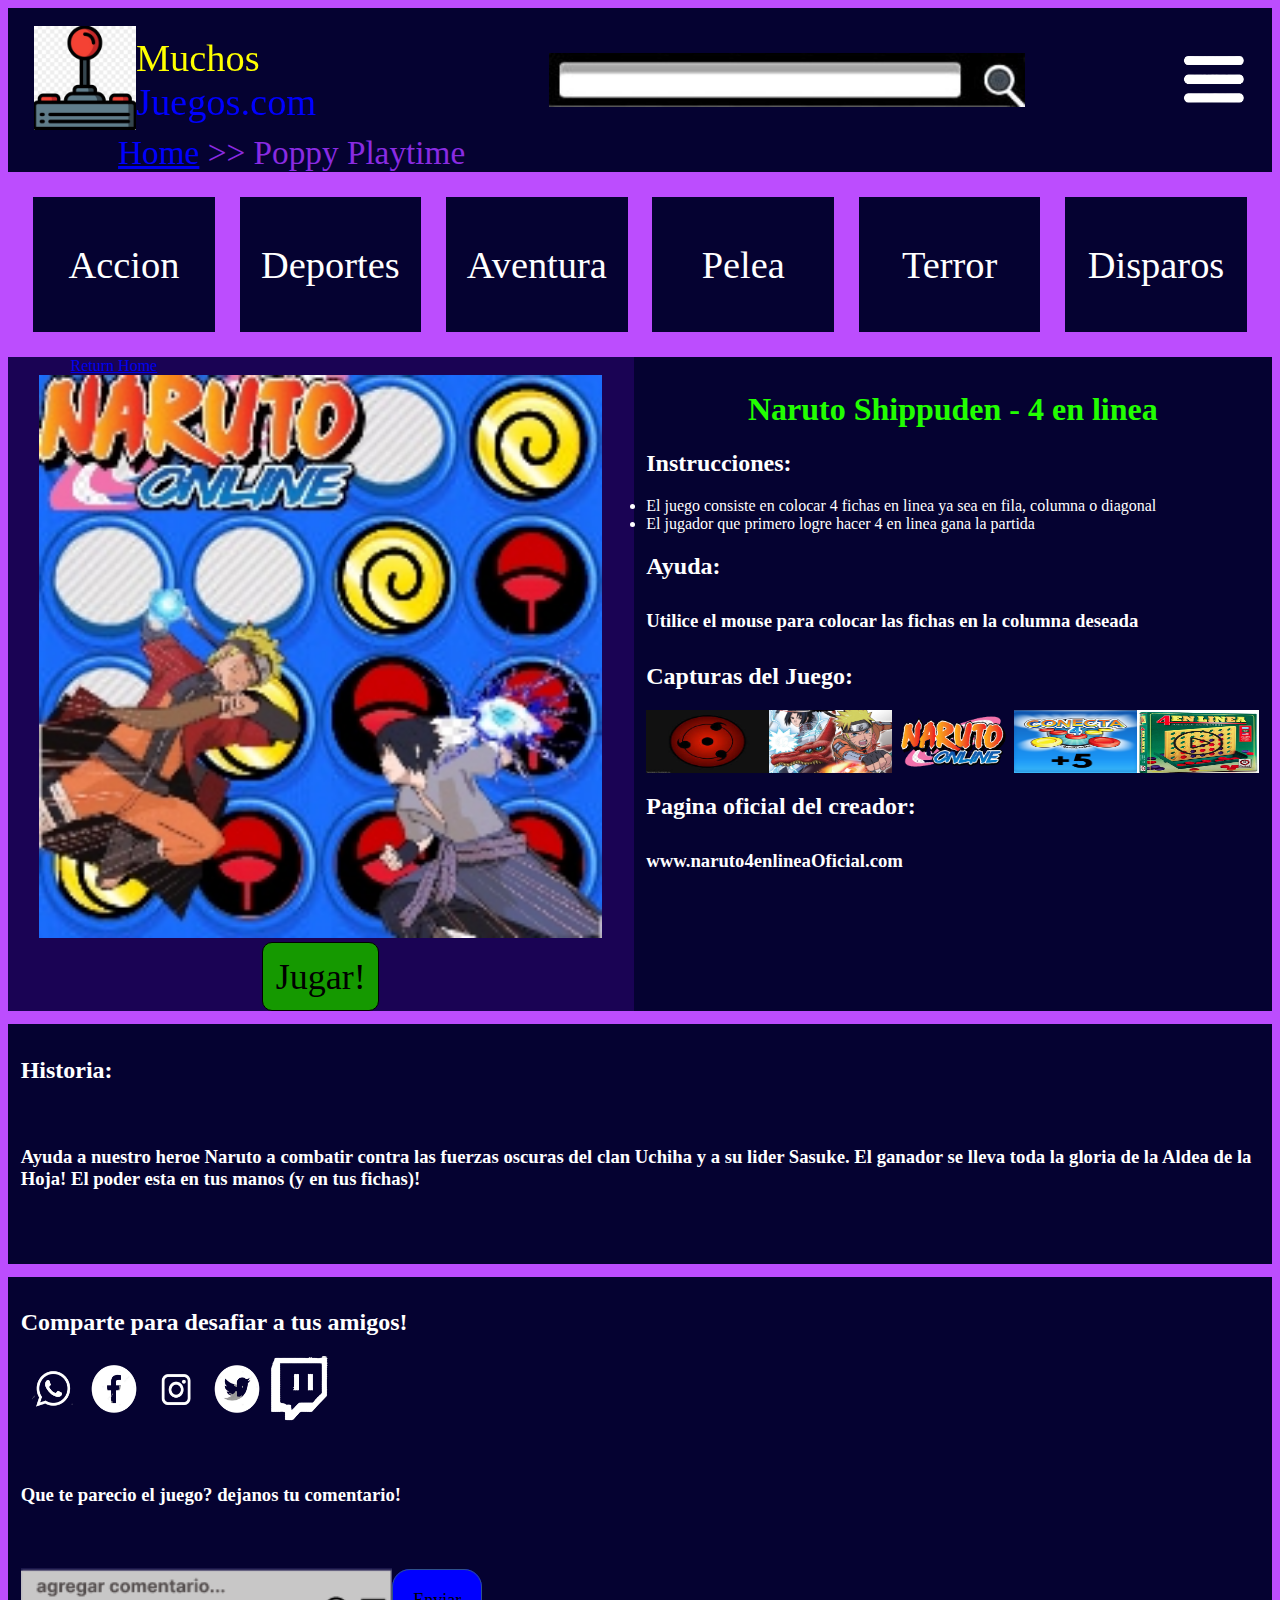
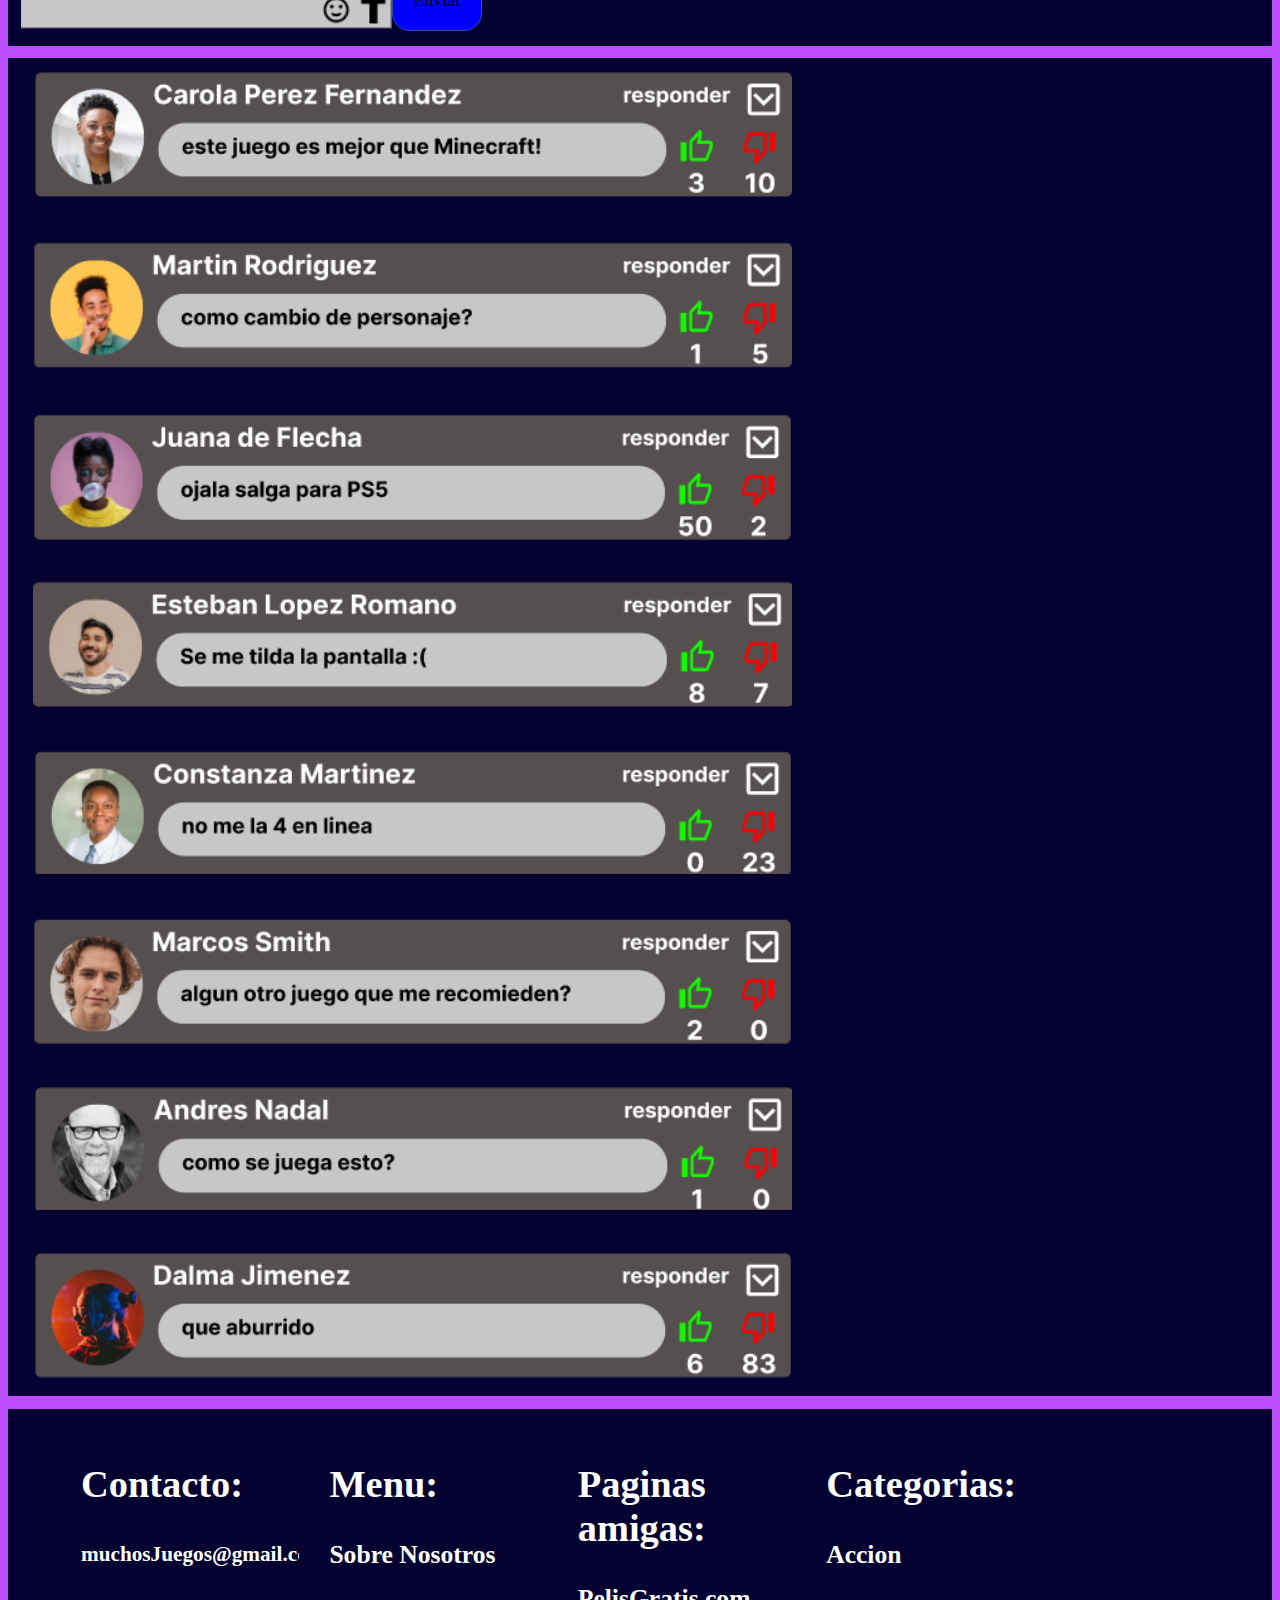
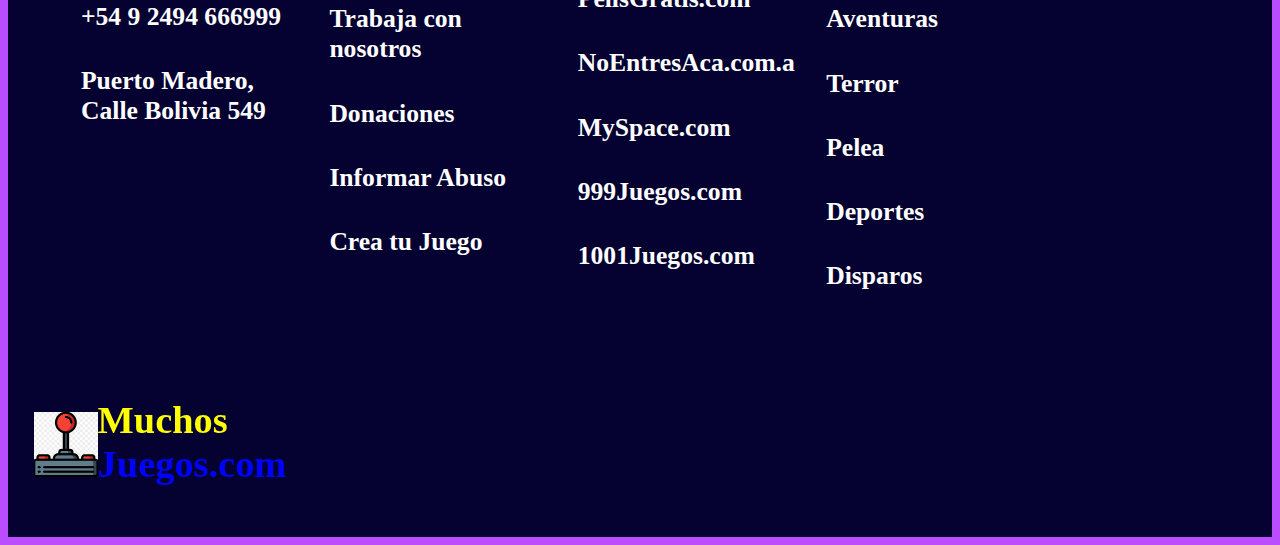
==== pagina2-4EnLinea.html @ 68575685 "asd" ====
<!DOCTYPE html>
<html lang="en">
<head>
    <meta charset="UTF-8">
    <meta http-equiv="X-UA-Compatible" content="IE=edge">
    <meta name="viewport" content="width=device-width, initial-scale=1.0">
    <link rel="stylesheet" href="css/styles2.css">    
    <title>4 en linea</title>
</head>
<body>
    <header>
        <div class="sub-header">
            <div class="logoYTitulo">
                <div class="cont-logo">
                    <img class="logo" src="./Imagenes/palanquita.jpg" alt="palanquita">
                </div>
                <div class="cont-titulo">
                    <div class="titulo">Muchos Juegos.com</div>
                </div>
            </div>
            <div class="barraBuscador">
                <img class="barrita" src="./Imagenes/barra.jpg" alt="barraBuscador">
            </div>
            <div class="menuHamburguesa">
                <img class="hamburguesita" src="./Imagenes/hamburguesa3.png" alt="menuHamburguesa">
            </div>
        </div>
        <div class="breadcrumbs">
            <a href="index.html"><div class="texto-breadcrumbs"><span>Home</span></a> >> Poppy Playtime</div>
        </div>
    </header>
    <nav>
        <div class="categoriasJuegos">Accion</div>
        <div class="categoriasJuegos">Deportes</div>
        <div class="categoriasJuegos">Aventura</div>
        <div class="categoriasJuegos">Pelea</div>
        <div class="categoriasJuegos">Terror</div>
        <div class="categoriasJuegos">Disparos</div>
    </nav>
    <main>
        <div class="seccion4EnLinea">
            <div class="cont-4enlinea">
                <div class="titulo-4enlinea blanco"><a href="index.html"> Return Home </a></div>
                <div class="cont-imagen-4enlinea"><img src="./Imagenes/Naruto - 4 en linea customisado.jpg" alt=""></div>
                <div class="cont-botones-4enlinea"><a href="EjecucionDelJuego.html" class="boton-4enlinea">Jugar!</a></div>
            </div>
            <div class="cont-intrucciones-4enlinea">
                <div class="titulo-intrucciones"><h1>Naruto Shippuden - 4 en linea</h1></div>
                <div class="intrucciones blanco"><h2>Instrucciones:</h2></div>
                <div class="sub-instrucciones blanco">
                    <li>El juego consiste en colocar 4 fichas en linea ya sea en fila, columna o diagonal</li>
                    <li>El jugador que primero logre hacer 4 en linea gana la partida</li>
                </div>
                <div class="ayuda blanco"><h2>Ayuda:</h2></div>
                <div class="sub-ayuda blanco"><h3>Utilice el mouse para colocar las fichas en la columna deseada</h3></div>
                <div class="capturas-del-juego blanco"><h2>Capturas del Juego:</h2></div>
                <div class="cont-capturas">
                    <div class="imagen-captura"><img src="./Imagenes/naruto sharingan.jfif" alt="4enlinea"></div> 
                    <div class="imagen-captura"><img src="./Imagenes/naruto.jpeg" alt="4enlinea4"></div>
                    <div class="imagen-captura"><img src="./Imagenes/naruto-removebg-preview.png" alt="4enlinea3"></div>
                    <div class="imagen-captura"><img src="./Imagenes/4enlinea2(+5).png" alt="4enlinea2"></div>
                    <div class="imagen-captura"><img src="./Imagenes/4enlinea5(video).jpg" alt="4enlinea5"></div>
                </div>
                <div class="pagina-oficial blanco"><h2>Pagina oficial del creador:</h2></div>
                <div class="blanco"><h3>www.naruto4enlineaOficial.com</h3></div>
            </div>
        </div>
<!--------------------------HISTORIA------------------------>
        <div class="seccionHistoria">
            <h2 class="blanco">Historia:</h2>
            <h3 class="blanco">Ayuda a nuestro heroe Naruto a combatir contra las fuerzas oscuras del clan Uchiha
                y a su lider Sasuke. El ganador se lleva toda la gloria de la Aldea de la Hoja! El poder esta en tus manos (y en tus fichas)!  </h3>
            
        </div>
<!--------------------------COMENTAR------------------------>
        <div class="seccionComentar">
            <div class="titulo-comentar blanco"><h2>Comparte para desafiar a tus amigos!</h2></div>
                <div class="iconos-redes-comentar">
                    <div class="cont-icono-comentar"><img src="./Imagenes/icono-whatsapp-removebg-preview.png" alt=""></div>
                    <div class="cont-icono-comentar"><img src="./Imagenes/icono-facebook-removebg-preview.png" alt=""></div>
                    <div class="cont-icono-comentar"><img src="./Imagenes/icono-instagram-removebg-preview.png" alt=""></div>
                    <div class="cont-icono-comentar"><img src="./Imagenes/icono-twitter-removebg-preview.png" alt=""></div>
                    <div class="cont-icono-comentar"><img src="./Imagenes/twich-removebg-preview.png" alt=""></div>
                </div>
            <div class="subtitulo-comentar blanco">
                <h3>Que te parecio el juego? dejanos tu comentario!</h3>
            </div>
            <div class="caja-y-boton">
                <div class="caja-de-comentarios"><img src="./Imagenes/caja de comentarios.png" alt=""></div>
                <div class="boton-comentar"><a href="" target="_blank" class="botonEnviar">Enviar</a></div>
            </div>
        </div>
<!--------------------------COMENTARIOS------------------------>
        <div class="seccionComentarios">
            <div class="comentario-image"><img src="./Imagenes/comentario1.png" alt=""></div>
            <div class="comentario-image"><img src="./Imagenes/comentario2.png" alt=""></div>
            <div class="comentario-image"><img src="./Imagenes/comentario3.png" alt=""></div>
            <div class="comentario-image"><img src="./Imagenes/comentario4.png" alt=""></div>
            <div class="comentario-image"><img src="./Imagenes/comentario5.png" alt=""></div>
            <div class="comentario-image"><img src="./Imagenes/comentario6.png" alt=""></div>
            <div class="comentario-image"><img src="./Imagenes/comentario7.png" alt=""></div>
            <div class="comentario-image"><img src="./Imagenes/comentario8.png" alt=""></div>
        </div>
    </main>
<!-------------------------FIN MAIN SECTION--------------------->
    <footer>
        <div class="elementosFooter">
            <div class="cont-footer">
                <h2>Contacto:</h2>
                <h5>muchosJuegos@gmail.com</h5>
                <h4>+54 9 2494 666999</h4>
                <h4>Puerto Madero, Calle Bolivia 549</h4>
            </div>
            <div class="cont-footer">
                <h2>Menu:</h2>
                <h4>Sobre Nosotros</h4>
                <h4>Trabaja con nosotros</h4>
                <h4>Donaciones</h4>
                <h4>Informar Abuso</h4>
                <h4>Crea tu Juego</h4>
            </div>
            <div class="cont-footer">
                <h2>Paginas amigas:</h2>
                <h4>PelisGratis.com</h4>
                <h4>NoEntresAca.com.ar</h4>
                <h4>MySpace.com</h4>
                <h4>999Juegos.com</h4>
                <h4>1001Juegos.com</h4>
            </div>
            <div class="cont-footer">
                <h2>Categorias:</h2>
                <h4>Accion</h4>
                <h4>Aventuras</h4>
                <h4>Terror</h4>
                <h4>Pelea</h4>
                <h4>Deportes</h4>
                <h4>Disparos</h4>
            </div>
        </div>
        <div class="logo-footer">
            <div class="cont-logo">
                <img class="logo" src="./Imagenes/palanquita.jpg" alt="palanquita">
            </div>
            <div class="cont-titulo">
                <a href="index.html" target="_blank"><h1 class="titulo">Muchos Juegos.com</h1></a></div>
            </div>
        </div>
    </footer>
</body>
</html>
---- css/styles2.css ----
/*-----------------------------BODY CSS--------------------->*/
body{
    background-color:#BC4DFE;
}

/*-----------------------------HEADER CSS--------------------->*/
header{
    background-color: #050231;
    display: block;
    height: 25h;
}
.sub-header{
    padding-top: 2vh;
    display: flex;
    align-items:center;
    justify-content: space-between;
    padding-left: 2vw;
    padding-right: 2vw;
}

img{
    height: 100%;
    width: 100%;
}

.logo{
    width: 100%;
}

.cont-logo{
    max-width: 8vw;
}

.cont-titulo{
    max-width: 20vw;
}

.titulo{
    font-size: 3vw;
    background-image: linear-gradient(0deg, blue 50%, yellow 50%);
    display: inline-block;
    -webkit-background-clip: text;
    -webkit-text-fill-color: transparent;
    max-width: 100%;
    max-height: 100%;
    width: 40vw;
}

.logoYTitulo{
    display: flex;
    align-items: center;
    flex-wrap: nowrap;
    justify-content: space-evenly;
    max-width: 30%;
    
}

.menuHamburguesa{
    height: 6vh;
    width: 5vw;
    
}

.texto-breadcrumbs{
    padding-left: 8.6vw;
    font-size: 2.6vw;
    color:blueviolet;

}

a:hover {
    color: greenyellow;
}

nav a{
    color:white;
    text-decoration: none;

}

.cont-tarjeta a:hover{
    color: greenyellow;
    text-decoration: none;
}

.barraBuscador{
    max-width: 50%;
    height: 6vh;
    
}



span{
    color: blue;
}

/*-----------------------------NAVBAR CSS--------------------->*/
nav{
    background-color:#BC4DFE;
    display: flex;
    justify-content: space-evenly;
    margin: 1vw;
}


.categoriasJuegos{
    font-size: 3vw;
    display: flex;
    align-items: center;
    justify-content: center;
    color: white;
    height: 15vh;
    width: 15vw;
    margin: 1%;
    background-color: #050231;
}

/*-----------------MAIN CSS-----------------------*/
.textoCategoria{
    font-weight: bold;
    padding-left: 2vh;
    font-size: 3vh;
    color: white;
    background-color: #050231;
    height: 4vh;
    width: 100%;
    margin-bottom: 1vh;
    margin-top: 1vh;
}

.carrusel{
    display: flex;
    width: 100%;
    height: 40vh;
    overflow-x:scroll;
}

.objetoCarrusel{
    flex: 0 0 100%;
    width: 100%;
    object-fit:cover;
    scroll-snap-align:center;  
}

.cont-tarjeta{
    min-width: 20%;
    margin-left: 1%;
    text-align: center;
    background-color: #050231;
    overflow: hidden;

}

h3{
    margin-top: 5%;
    margin-bottom: 5%;
}

.cont-imagen-tarjeta{
    height: auto;
    height: 40%;
}

.cont-titulo-tarjeta{
    font-size: 3.5vh;
    display: flex;
    justify-content: center;
    color: white;
    width: 100%;
    height: 20%;
    overflow: hidden;
}

.cont-adicionales-tarjeta{
    font-size: 1.75vw;
    height: 20%;
    width: 100%;
    display: flex;
    justify-content: center;
    color: white;
    overflow:hidden;
}

.cont-botones-tarjeta{
    height: auto;
    width: 20vw;
    display: flex;
    align-items: center;
    justify-content: center;
    overflow: hidden;
}

.gratis{
    color: rgb(0, 255, 0)
}

.premium{
    color: #005aea;
}

/*------------------------------BOTONES CSS---------------*/
.botonJugar{
    
    padding: 5%; /*espacio alrededor texto*/
    background-color: #159900; /*color botón*/
    color: black; /*color texto*/
    font-size: 2vw;
    text-align: center;
    text-decoration: none; /*decoración texto*/
    border-radius: 2vh; /*bordes redondos*/
    height: 4vh;
    width: 6vw;
}

.botonReservar{
    padding: 2%; /*espacio alrededor texto*/
    background-color: #159900; /*color botón*/
    color: black; /*color texto*/
    font-size: 4vh;
    font-weight: bold;
    text-decoration: none; /*decoración texto*/
    border-radius: 10px; /*bordes redondos*/
    height: auto;
}

.botonComprar{
    
    padding: 5%; /*espacio alrededor texto*/
    background-color: #2a9a05; /*color botón*/
    color: black; /*color texto*/
    font-size: 2vw;
    text-align: center;
    text-decoration: none; /*decoración texto*/
    border-radius: 2vh; /*bordes redondos*/
    height: 4vh;
    width: 6vw;
}

.botonCarrito{
    
    padding: 1vw; /*espacio alrededor texto*/
    background-color: #8d9f00; /*color botón*/
    color: black; /*color texto*/
    font-size: 2vw;
    text-align: center;
    text-decoration: none; /*decoración texto*/
    border-radius: 2vh; /*bordes redondos*/
    height: 4vh;
    width: 6vw;
    overflow: hidden;
}

.botonEnviar{
    border: 1px solid #2e518b; /*anchura, estilo y color borde*/
    padding: 40%;
    background-color: blue; /*color botón*/
    color: black; /*color texto*/
    font-size: 2vh;
    text-decoration: none; /*decoración texto*/
    border-radius: 2vh; /*bordes redondos*/
    height: 4vh;
    width: 4vw;
}

/*-----------------------------FOOTER CSS--------------------->*/
footer{
    margin-top: 1vh;
    background-color: #050231;
}

.elementosFooter{
    display: block;
    
    justify-content: space-evenly;
    color: white;
    padding-left: 4vw;
    padding-right: 4vw;
}
.cont-footer{
    font-size: 2vw;
    text-align: start;
    width: 16vw;
    float:left;
    margin:1vh;
    padding: 1vw;
    overflow: hidden;
}

.logo-footer{
    display:-webkit-inline-flex;
    width: 25vw;
    align-items:baseline;
    margin: 2vw;
}

/*-----------------------------4 EN LINEA CSS--------------------->*/
.seccion4EnLinea{
    display: flex;
    margin-bottom: 1%;
}

.cont-4enlinea{
    background-color: #1a0354;
    width: 50%;
}

.titulo-4enlinea{
    width: 50%;
    padding-left: 10%;
    height: auto;
}

.cont-imagen-4enlinea{
    padding-left: 5%;
    padding-right: 5%;
    width: 90%;
    height: auto;
}

.cont-botones-4enlinea{
    height: auto;
    display: flex;
    justify-content:center;
}

.cont-intrucciones-4enlinea{
    width: 49%;
    padding: 1%;
    background-color: #050231;
    
}

.blanco{
    color:white
}

.titulo-intrucciones{
    text-align: center;
    color:#22ff00;
}

.cont-capturas{
    justify-content: center;
    align-items: center;
    display: flex;
    height: 10%;
}

.imagen-captura{
    width: 100%;
    height: 100%;
}

.boton-4enlinea{
    border: black solid 1px;
    padding: 2%; /*espacio alrededor texto*/
    background-color: #159900; /*color botón*/
    color: black; /*color texto*/
    font-size: 4vh;
    text-decoration: none; /*decoración texto*/
    border-radius: 10px; /*bordes redondos*/
}

/*--------------SECCION HISTORIA CSS--------------------*/
.seccionHistoria{
    background-color: #050231;
    height: auto;
    padding: 1%;
    margin-top: 1%;
    margin-bottom: 1%;
}

/*--------------SECCION COMENTAR CSS--------------------*/
.seccionComentar{
    background-color: #050231;
    padding: 1%;
    margin-bottom: 1%;
    height: auto;
}

.iconos-redes-comentar{
    display: flex;
}

.cont-icono-comentar{
    min-width: 5%;
    max-width: 5%;

}

.caja-y-boton{
    display: flex;
    align-items: center;
}

.caja-de-comentarios{
    width: 30%;
    height: 10%;
}


/*--------------SECCION COMENTARIOS CSS--------------------*/
.seccionComentarios{
    background-color: #050231;
    display: block;
    margin-top: 1%;
    margin-bottom: 1%;
}

.comentario-image{
    padding: 1%;
    width: 60%;
    margin: 1%;
}

/*--------------SECCION LANZAMIENTO CSS--------------------*/

.titulo-lanzamiento{
    margin-top: 2%;
    margin-bottom: 2%;
    background-color: black;
    font-size: 450%;
    font-weight: bold;
    display: flex;
    justify-content: center;
    align-items: center;
    color: #24ff03;
}

.fondo-imagen-lanzamiento{
    background-image:url("/Imagenes/PuppyPlaytime6.jpg");
    background-repeat: no-repeat;

}

.imagen1-lanzamiento{
    margin-bottom: 4%;
}

.playtime3{
    background-image: url("/Imagenes/PuppyPlaytime9.jpg");
    background-size: cover;
}

.playtime3 p{
    margin-top: 2%;
    margin-bottom: 2%;
    margin-left:10%;
    margin-right: 10%;
    font-size: 200%;
    font-weight: bold;
    display: flex;
    justify-content: justify;
    align-items: justify;
    color: white;
}

.adelantos{
    background-image: url("/Imagenes/PuppyPlaytime7.jpg");
    background-size: cover;
    background-repeat: no-repeat;
}

.compradores{
    background-image: url("/Imagenes/PuppyPlaytime6.jpg");
    background-repeat: no-repeat;
    font-size: 2.5vw;
    height: 100vh;
    align-items: center;
}

.titulo-compra{
    padding-top: 10vh;
    font-size: 3vw;
    text-align: center;
    justify-content: center;
    align-items: center;
}  

div .compra p{
    text-align: center;
    font-size: 4vw;
}

.botoncito{
    display: flex;
    justify-content: center;
}

.cont-boton-lanzamiento{
    height: 6vh;
    width: 20vw;
    display: flex;
    justify-content: center;
    align-items: center;
    padding-left: 50%;
}

.primero,.segundo,.tercero,.cuarto,.quinto{
    background-color: #1a0354;
    height:400;
    width: 350px;
    margin-top: 10px;
    margin-bottom: 10px;
    margin-left:10px;
    margin-right: 10px;
}

.billy,.richard,.sarah,.david,.jessica{
    margin-top: 5px;
    margin-bottom: 40px;
    margin-left:20px;
    margin-right: 20px;
    height: 200px;
}

.jugadores h2,h3,li{
    color:white;
}

.jugadores{
    justify-content: justify;
    display: flex;
    direction: row;
}



.playtime3 h1{
    text-decoration: underline;
    font-size: 350%;
    font-weight: bold;
    display: flex;
    justify-content: center;
    align-items: center;
    color: white;
}

.explora{
    display: flex;
    justify-content:left;
}

.uno,.dos{
    width:45%;
    margin-top:3%;
    margin-bottom: 10%;
}

.dos h2{
    font-size: 350%;
    font-weight: bold;
    display: flex;
    justify-content:center;
    align-items: center;
    color: white;
}
/*
.compradores h1{
    margin-top: 5%;
    margin-bottom: 2%;
    margin-left:10%;
    margin-right: 10%;
    font-size: 300%;
    font-weight: bold;
    display: flex;
    justify-content:center;
    align-items: center;
    color: white; 
}

.compradores p{
    font-size: 200%;
    font-weight: bold;
    display: flex;
    justify-content: justify;
    align-items: justify;
    color: white;
    text-align: center;
    margin-top: 2%;
    margin-bottom: 2%;
    margin-left:10%;
    margin-right: 10%;
}
*/
.personajes h1{
    background-color:#1a0354;
    font-size: 200%;
    display: flex;
    justify-content: left;
    align-items: center;
    color: white;
}

@media (max-width: 600px){
    
    .seccionCategoria{
        margin-bottom: 1vh;
    }
    
    .categoriasJuegos{
        width: 14vw;
        height: 8vh;
    }


    .carrusel{
        height: 15%;
    }

    .cont-titulo-tarjeta{
        font-size: 2vw;
    }

    .cont-footer{
        width: 14vw;
    }

    .botonJugar{
        height: 30%;
        width: 40%;
    }

    .botonComprar{
        height: 30%;
        width: 40%;
    }

    .botonCarrito{
        
        height: 30%;
        width: 40%;
    }

    .cont-tarjeta{
        height: 35vh;
    }
}
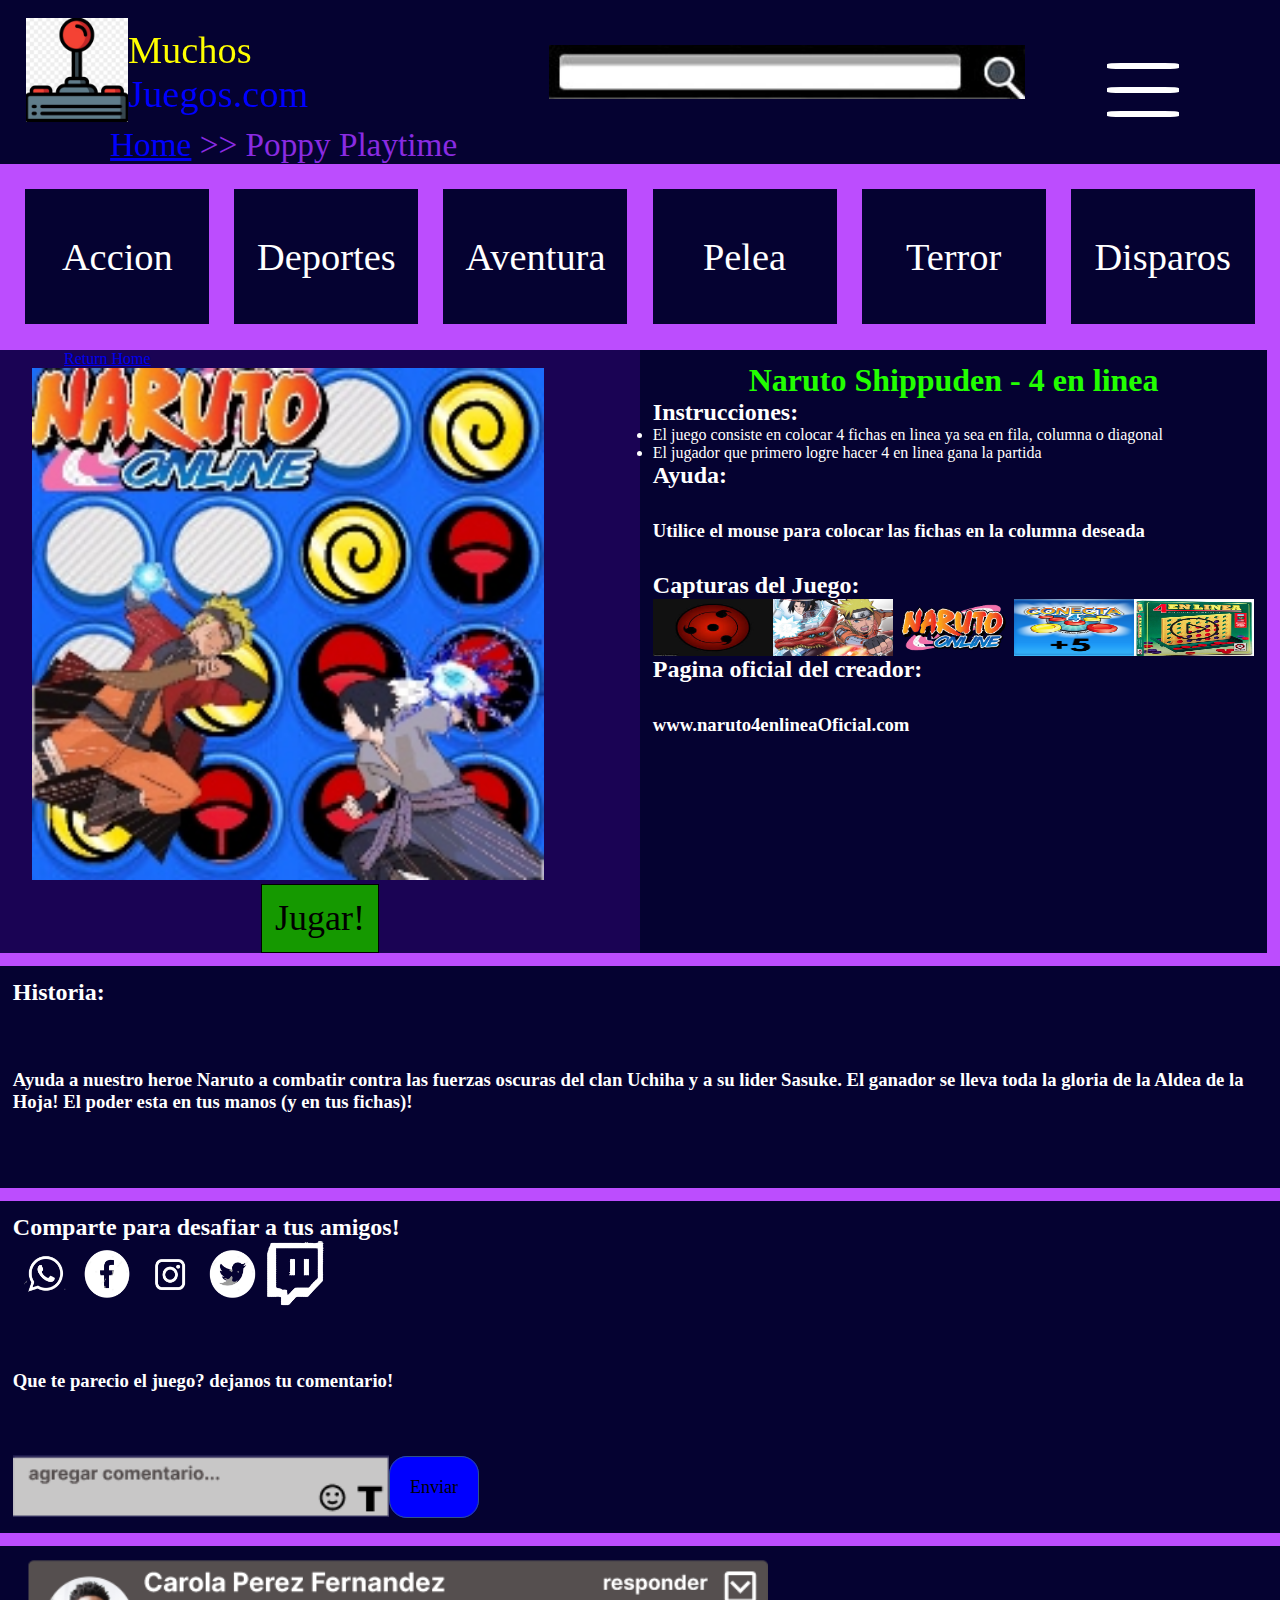
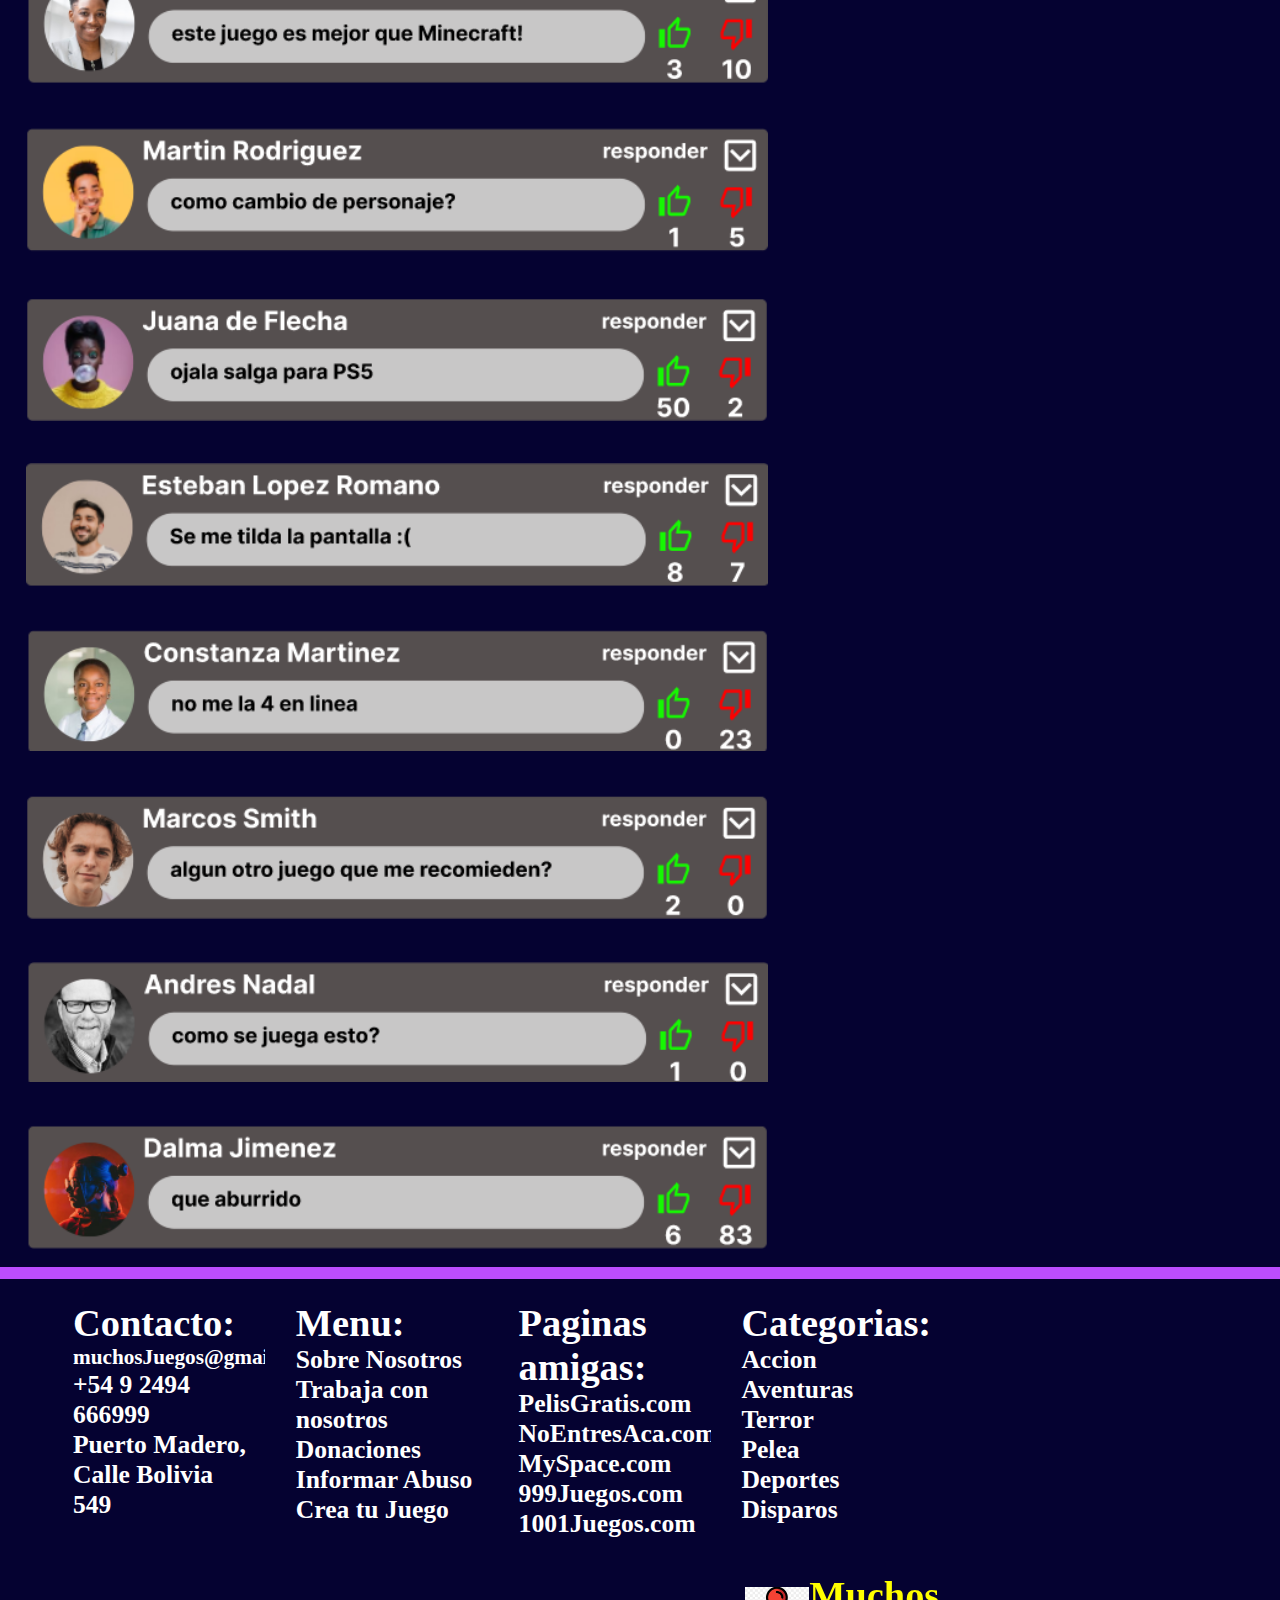
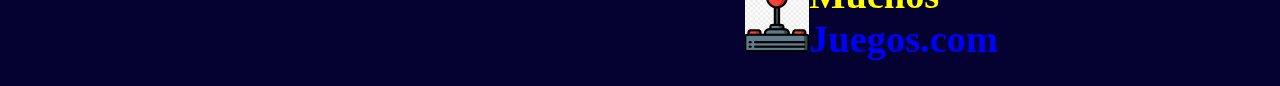
==== commit 0c7faf4f: "algunas correcciones" ====
--- a/pagina2-4EnLinea.html
+++ b/pagina2-4EnLinea.html
@@ -4,7 +4,9 @@
     <meta charset="UTF-8">
     <meta http-equiv="X-UA-Compatible" content="IE=edge">
     <meta name="viewport" content="width=device-width, initial-scale=1.0">
-    <link rel="stylesheet" href="css/styles2.css">    
+    <link rel="stylesheet" href="css/styles2.css">
+    <link rel="stylesheet" href="css/menuHamburguesa.css">
+    
     <title>4 en linea</title>
 </head>
 <body>
@@ -21,8 +23,13 @@
             <div class="barraBuscador">
                 <img class="barrita" src="./Imagenes/barra.jpg" alt="barraBuscador">
             </div>
+            <!--MENU DE HAMBURGUESA-->
             <div class="menuHamburguesa">
-                <img class="hamburguesita" src="./Imagenes/hamburguesa3.png" alt="menuHamburguesa">
+                <div class="bars__menu">
+                    <span class="line1__bars-menu"></span>
+                    <span class="line2__bars-menu"></span>
+                    <span class="line3__bars-menu"></span>
+                </div>
             </div>
         </div>
         <div class="breadcrumbs">
@@ -146,5 +153,6 @@
             </div>
         </div>
     </footer>
+    <script src="js/menuHamburguesa.js"></script>
 </body>
 </html>--- a/css/styles2.css
+++ b/css/styles2.css
@@ -59,7 +59,7 @@
 .menuHamburguesa{
     height: 6vh;
     width: 5vw;
-    
+    box-sizing: border-box;
 }
 
 .texto-breadcrumbs{
@@ -203,51 +203,51 @@
 /*------------------------------BOTONES CSS---------------*/
 .botonJugar{
     
-    padding: 5%; /*espacio alrededor texto*/
+    padding: 1%; /*espacio alrededor texto*/
     background-color: #159900; /*color botón*/
     color: black; /*color texto*/
-    font-size: 2vw;
+    font-size: 3vh;
     text-align: center;
     text-decoration: none; /*decoración texto*/
-    border-radius: 2vh; /*bordes redondos*/
+    border-radius: 4px; /*bordes redondos*/
     height: 4vh;
     width: 6vw;
 }
 
 .botonReservar{
-    padding: 2%; /*espacio alrededor texto*/
+    padding: 1%; /*espacio alrededor texto*/
     background-color: #159900; /*color botón*/
     color: black; /*color texto*/
     font-size: 4vh;
     font-weight: bold;
     text-decoration: none; /*decoración texto*/
-    border-radius: 10px; /*bordes redondos*/
+    border-radius: 4px; /*bordes redondos*/
     height: auto;
 }
 
 .botonComprar{
     
-    padding: 5%; /*espacio alrededor texto*/
+    padding: 1%; /*espacio alrededor texto*/
     background-color: #2a9a05; /*color botón*/
     color: black; /*color texto*/
-    font-size: 2vw;
+    font-size: 3vh;
     text-align: center;
     text-decoration: none; /*decoración texto*/
-    border-radius: 2vh; /*bordes redondos*/
-    height: 4vh;
+    border-radius: 4px; /*bordes redondos*/
+    
     width: 6vw;
 }
 
 .botonCarrito{
     
-    padding: 1vw; /*espacio alrededor texto*/
+    padding: 1%; /*espacio alrededor texto*/
     background-color: #8d9f00; /*color botón*/
     color: black; /*color texto*/
-    font-size: 2vw;
+    font-size: 2.8vh;
     text-align: center;
     text-decoration: none; /*decoración texto*/
-    border-radius: 2vh; /*bordes redondos*/
-    height: 4vh;
+    border-radius: 4px; /*bordes redondos*/
+    ;
     width: 6vw;
     overflow: hidden;
 }
@@ -360,7 +360,7 @@
     color: black; /*color texto*/
     font-size: 4vh;
     text-decoration: none; /*decoración texto*/
-    border-radius: 10px; /*bordes redondos*/
+   
 }
 
 /*--------------SECCION HISTORIA CSS--------------------*/
--- a/css/menuHamburguesa.css
+++ b/css/menuHamburguesa.css
@@ -0,0 +1,41 @@
+*{
+    margin: 0;
+    padding: 0;
+    box-sizing: border-box;
+}
+
+.bars__menu{
+    width: 30px;
+    height: 30px;
+    position: absolute;
+    top: 10%;
+    left: 90%;
+    /*desplazamiento del contenedor y tamanio de las barras*/
+    transform: translate(-50%, -50%) scale(3);
+    /*efecto sobre el cursor(aparece la manito)*/
+    cursor: pointer;
+}
+
+.bars__menu span {
+    display: block;
+    width: 80%;
+    height: 2px;
+    background: white;
+    margin-top: 6px;
+    transform-origin: 0px 100%;
+    transition: all 500ms;
+    border-radius: 20%;
+}
+
+.activeline1__bars-menu{
+    transform: rotate(45deg) translate(-1px, 2px); 
+}
+
+.activeline2__bars-menu{
+    opacity: 0;
+    
+}
+
+.activeline3__bars-menu{
+    transform: rotate(-45deg) translate(-1px, 2px);
+}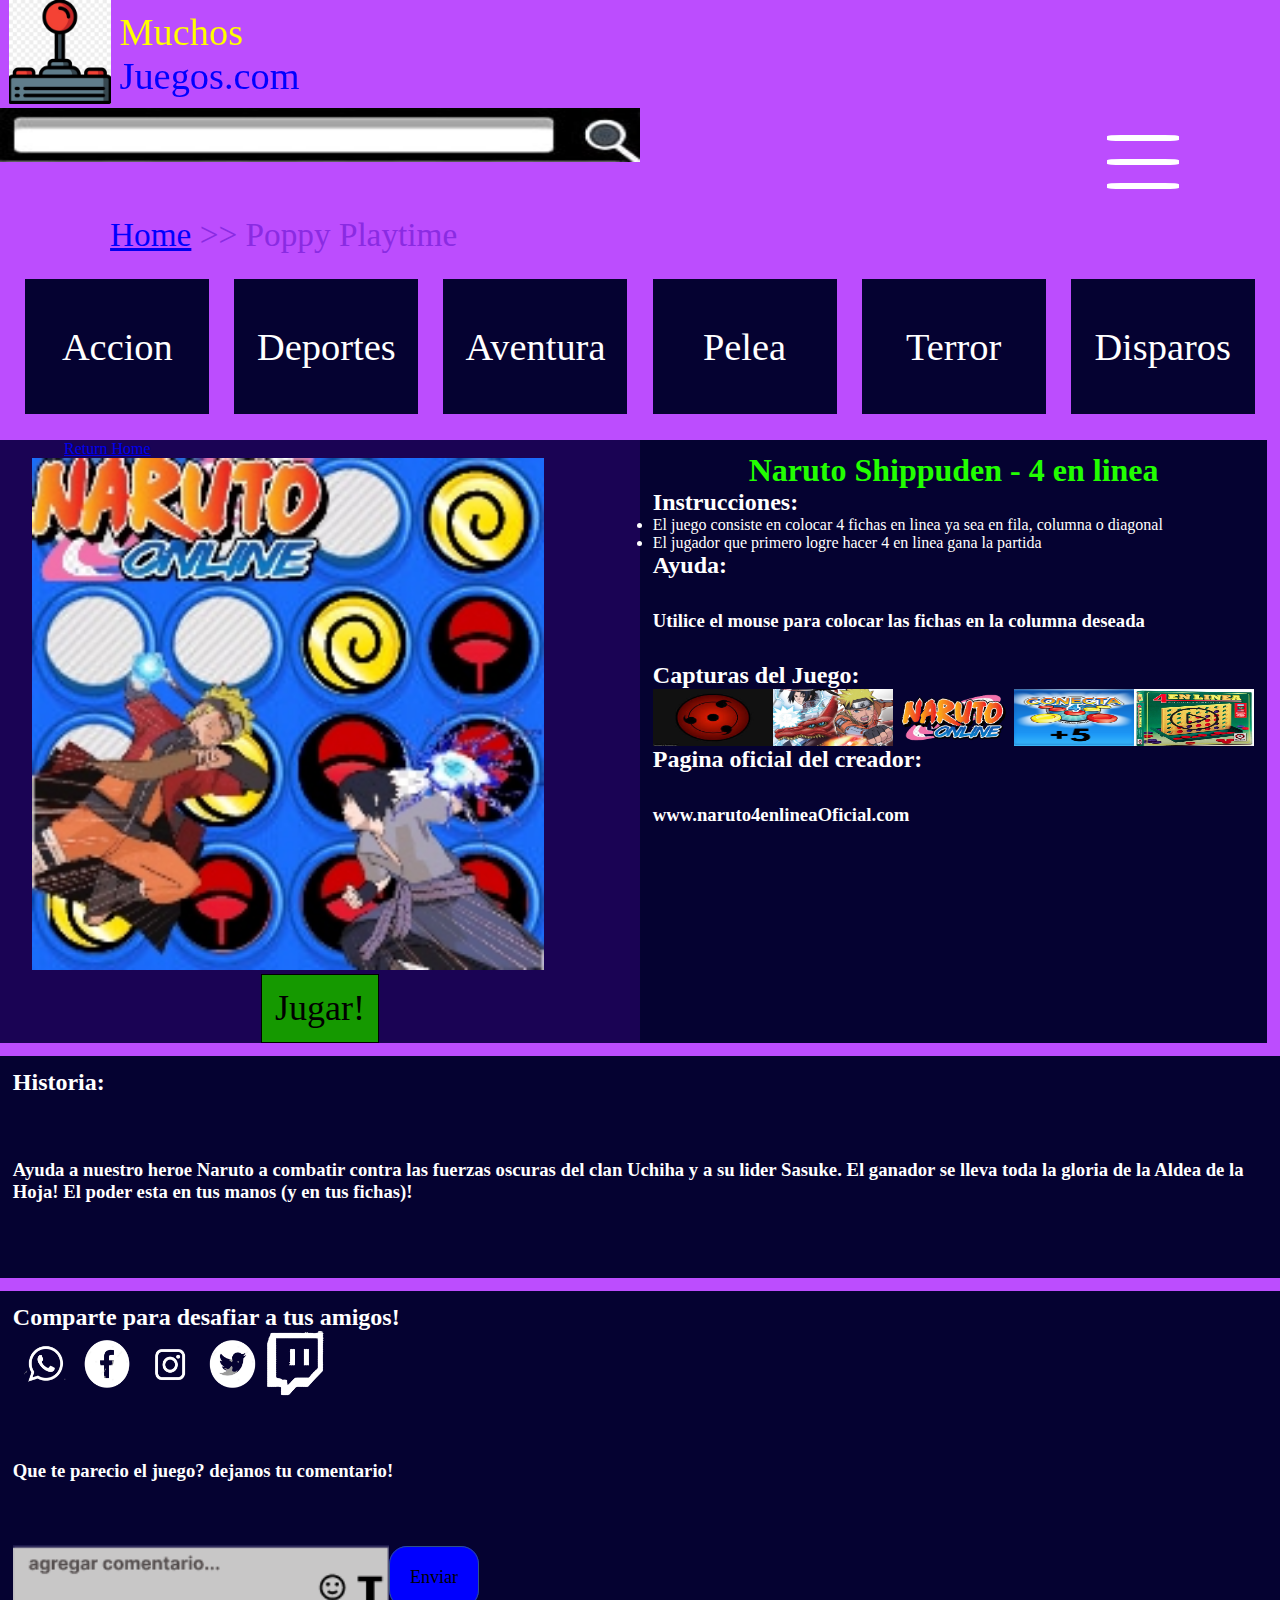
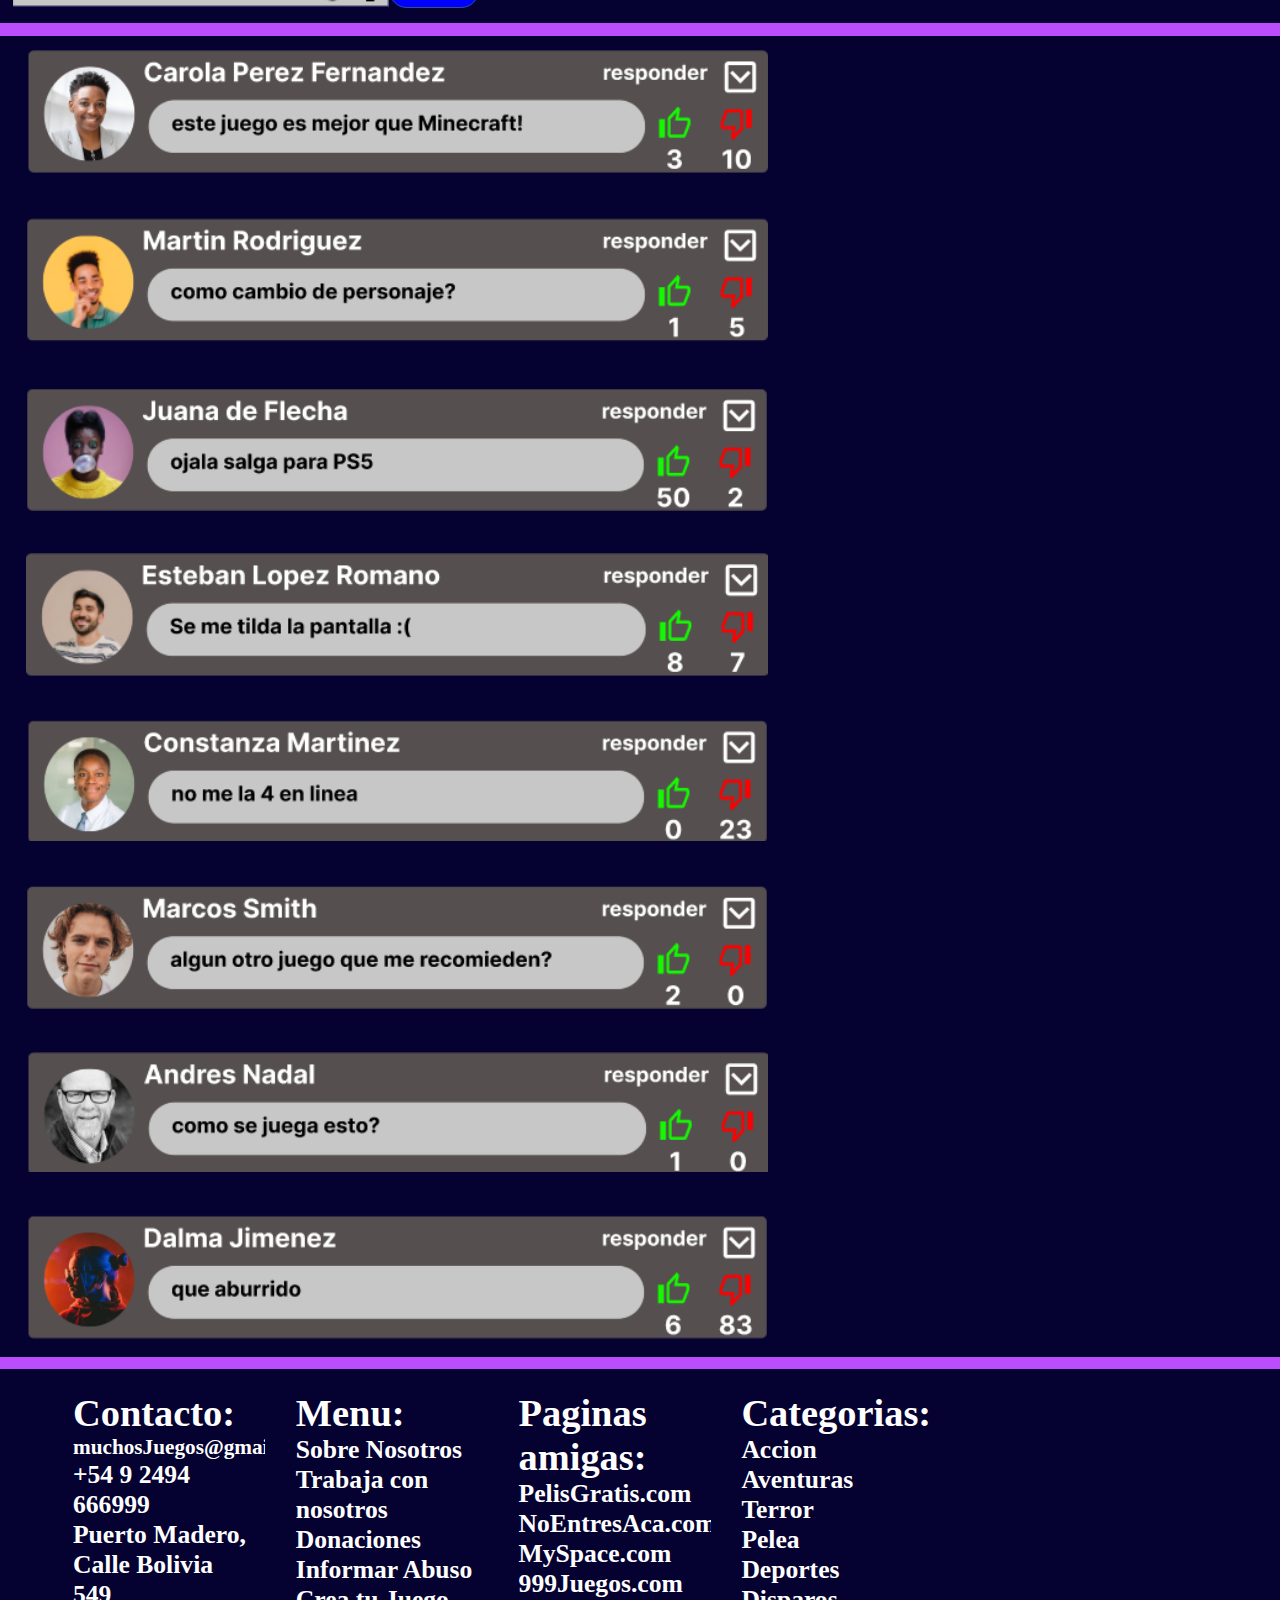
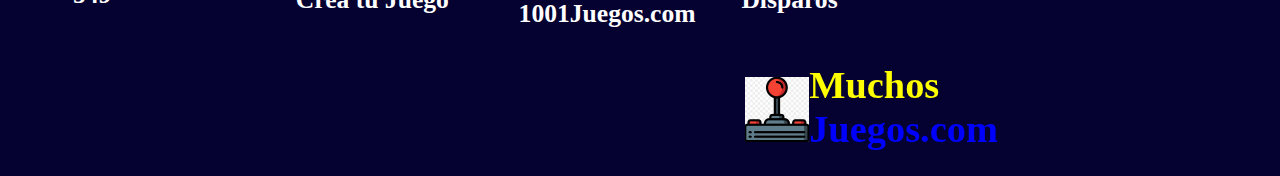
==== commit 61a1bb5a: "header sticky" ====
--- a/pagina2-4EnLinea.html
+++ b/pagina2-4EnLinea.html
@@ -31,6 +31,15 @@
                     <span class="line3__bars-menu"></span>
                 </div>
             </div>
+            <div class="menuDesplegable">
+                <h1 class="itemMenuDesplegable itemMenuDesplegable1">Mi Perfil</h1>
+                <h1 class="itemMenuDesplegable itemMenuDesplegable2">Nuestras Redes</h1>
+                <h1 class="itemMenuDesplegable itemMenuDesplegable3">Foros</h1>
+                <h1 class="itemMenuDesplegable itemMenuDesplegable4">Mis Juegos</h1>
+                <h1 class="itemMenuDesplegable itemMenuDesplegable5">Carrito de Compras</h1>
+                <h1 class="itemMenuDesplegable itemMenuDesplegable6">Cerrar Sesion</h1>
+            </div>
+        </div>
         </div>
         <div class="breadcrumbs">
             <a href="index.html"><div class="texto-breadcrumbs"><span>Home</span></a> >> Poppy Playtime</div>
--- a/css/styles2.css
+++ b/css/styles2.css
@@ -5,19 +5,6 @@
 }
 
 /*-----------------------------HEADER CSS--------------------->*/
-header{
-    background-color: #050231;
-    display: block;
-    height: 25h;
-}
-.sub-header{
-    padding-top: 2vh;
-    display: flex;
-    align-items:center;
-    justify-content: space-between;
-    padding-left: 2vw;
-    padding-right: 2vw;
-}
 
 img{
     height: 100%;
@@ -204,7 +191,7 @@
 .botonJugar{
     
     padding: 1%; /*espacio alrededor texto*/
-    background-color: #159900; /*color botón*/
+    background-color: #22ff00; /*color botón*/
     color: black; /*color texto*/
     font-size: 3vh;
     text-align: center;
@@ -228,7 +215,7 @@
 .botonComprar{
     
     padding: 1%; /*espacio alrededor texto*/
-    background-color: #2a9a05; /*color botón*/
+    background-color: #40ff00; /*color botón*/
     color: black; /*color texto*/
     font-size: 3vh;
     text-align: center;
@@ -247,7 +234,6 @@
     text-align: center;
     text-decoration: none; /*decoración texto*/
     border-radius: 4px; /*bordes redondos*/
-    ;
     width: 6vw;
     overflow: hidden;
 }
--- a/css/menuHamburguesa.css
+++ b/css/menuHamburguesa.css
@@ -8,7 +8,6 @@
     width: 30px;
     height: 30px;
     position: absolute;
-    top: 10%;
     left: 90%;
     /*desplazamiento del contenedor y tamanio de las barras*/
     transform: translate(-50%, -50%) scale(3);
@@ -28,14 +27,68 @@
 }
 
 .activeline1__bars-menu{
-    transform: rotate(45deg) translate(-1px, 2px); 
+    transform: rotate(45deg) translate(-1px, 2px);
 }
 
 .activeline2__bars-menu{
     opacity: 0;
-    
 }
 
 .activeline3__bars-menu{
     transform: rotate(-45deg) translate(-1px, 2px);
-}+}
+
+.activarMenuDesplegable{
+    visibility:visible !important;
+    transform: translate(-100%, 0px) scale(1.2);
+}
+
+.menuDesplegable{
+    min-width: 15%;
+    transition: all 500ms;
+    visibility: hidden;
+    border: black solid 2px;
+    background-color: black;
+    position: absolute; /*la posicion absoluta me permite que el contenedor se
+    saltee el flujo de la pagina y pueda posicionarlo donde quiera*/
+    top: 120%;
+    left: 100%;
+}
+
+.itemMenuDesplegable{
+    background-color: #202291;
+    color: white;
+    cursor: pointer;
+    margin: 1% 0% 1% 0%;
+    opacity: 0;
+}
+
+.itemMenuDesplegable:hover{
+    background-color: #0004ff;
+    border: rgb(0, 0, 0) 2px solid;
+}
+
+.ActivarItemMenuDesplegable1{
+    transition: all 2s;
+    opacity: 1;
+}
+.ActivarItemMenuDesplegable2{
+    transition: all 3s;
+    opacity: 1;
+}
+.ActivarItemMenuDesplegable3{
+    transition: all 4s;
+    opacity: 1;
+}
+.ActivarItemMenuDesplegable4{
+    transition: all 5s;
+    opacity: 1;
+}
+.ActivarItemMenuDesplegable5{
+    transition: all 6s;
+    opacity: 1;
+}
+.ActivarItemMenuDesplegable6{
+    transition: all 7s;
+    opacity: 1;
+}
